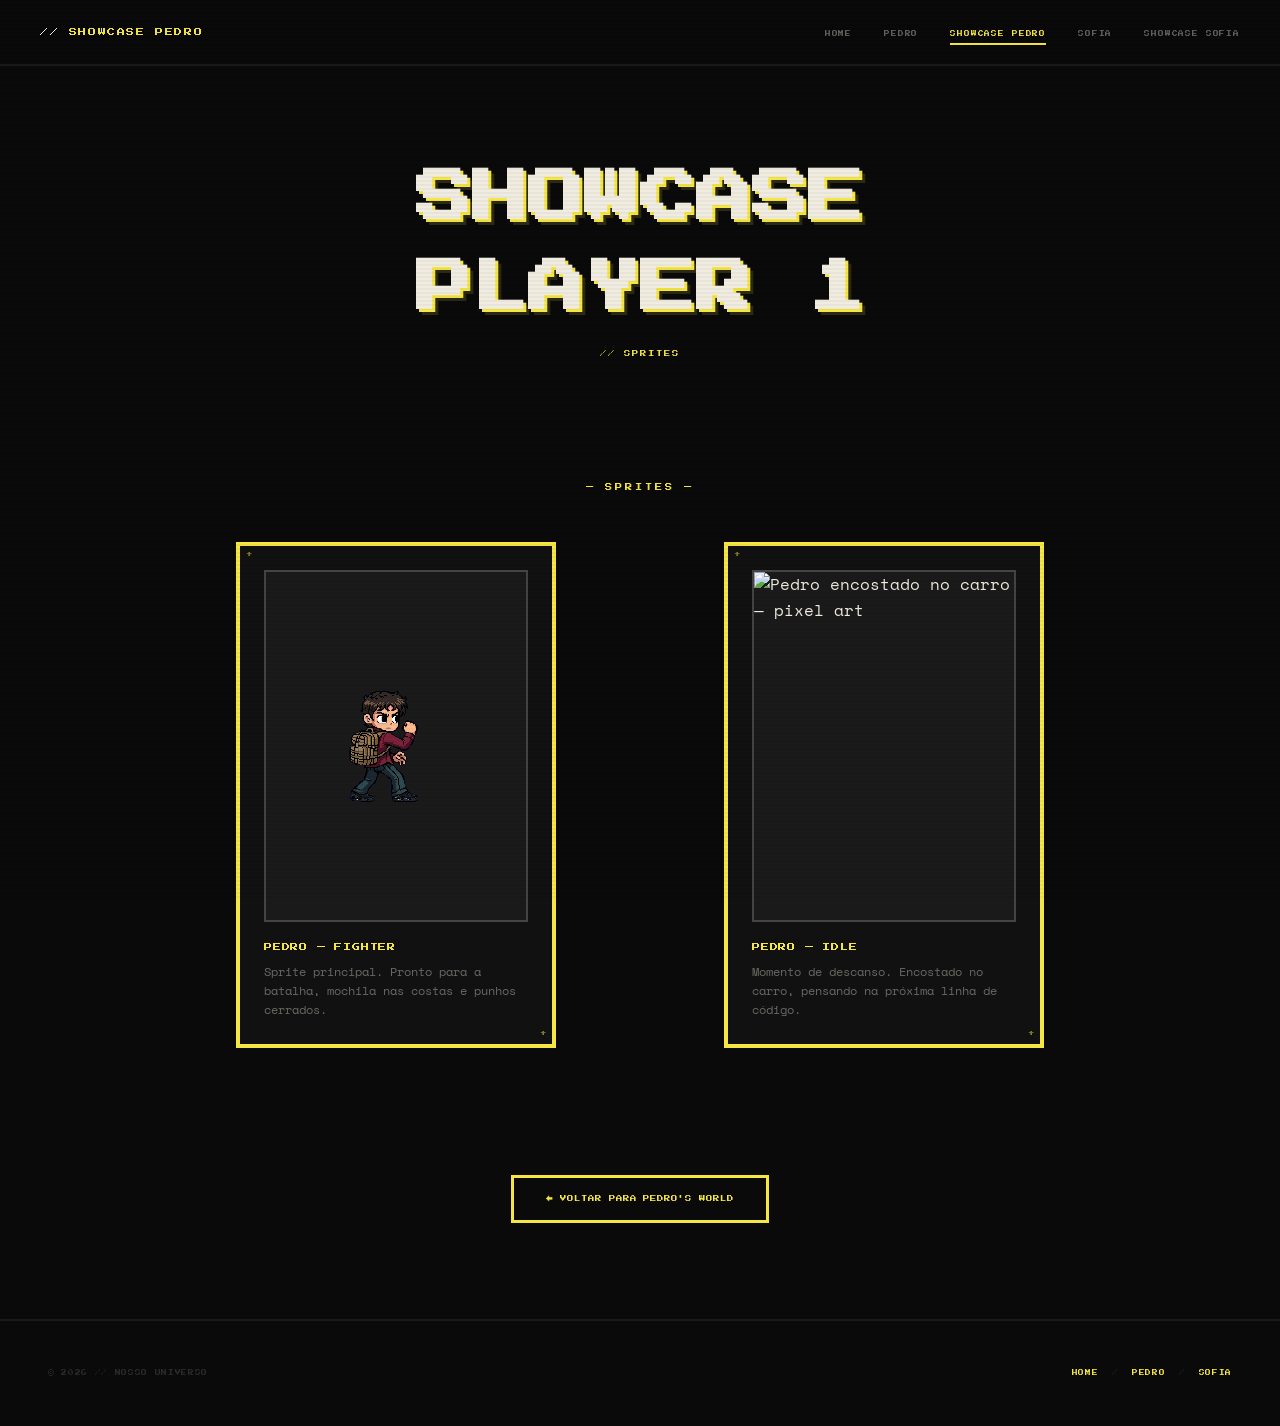
==== pages/pedro-showcase.html @ 59bee68f "refatorando muuita coisa" ====
<!DOCTYPE html>
<html lang="pt-br">

<head>
    <meta charset="UTF-8">
    <meta name="viewport" content="width=device-width, initial-scale=1.0">
    <title>SHOWCASE P1 // Sprites &amp; Guitar — Nosso Universo</title>
    <meta name="description" content="Sprites de Pedro e um violão interativo feito inteiramente com CSS.">
    <link rel="preconnect" href="https://fonts.googleapis.com">
    <link rel="preconnect" href="https://fonts.gstatic.com" crossorigin>
    <link
        href="https://fonts.googleapis.com/css2?family=Press+Start+2P&family=Space+Mono:ital,wght@0,400;0,700;1,400&display=swap"
        rel="stylesheet">
    <link rel="stylesheet" href="../styles/global.css">
    <link rel="stylesheet" href="../styles/pedro-showcase.css">
</head>

<body>

    <nav>
        <div class="nav-logo">// <span>SHOWCASE PEDRO</span></div>
        <ul class="nav-links">
            <li><a href="../index.html">Home</a></li>
            <li><a href="pedro.html" class="p1-link">Pedro</a></li>
            <li><a href="pedro-showcase.html" class="p1-link active">Showcase Pedro</a></li>
            <li><a href="sofia.html" class="p2-link">Sofia</a></li>
            <li><a href="sofia-showcase.html" class="p2-link">Showcase Sofia</a></li>
        </ul>
    </nav>

    <section class="showcase-hero">
        <h1>Showcase<br>Player 1</h1>
        <p class="showcase-sub">// sprites</p>
    </section>

    <!-- galeria spritee -->
    <section class="sprite-gallery">
        <p class="section-label">&#8212; SPRITES &#8212;</p>
        <div class="gallery-grid">

            <div class="sprite-card">
                <div class="sprite-card-img">
                    <img src="../media/defaultsprite.png" alt="Pedro sprite em pose de luta — pixel art">
                </div>
                <p class="sprite-card-name">Pedro — Fighter</p>
                <p class="sprite-card-desc">Sprite principal. Pronto para a batalha, mochila nas costas e punhos
                    cerrados.</p>
            </div>

            <div class="sprite-card">
                <div class="sprite-card-img">
                    <img src="../media/car.png" alt="Pedro encostado no carro — pixel art">
                </div>
                <p class="sprite-card-name">Pedro — Idle</p>
                <p class="sprite-card-desc">Momento de descanso. Encostado no carro, pensando na próxima linha de
                    código.</p>
            </div>

        </div>
    </section>

    <div style="text-align: center; padding: 2rem 2rem 6rem;">
        <a href="pedro.html" class="pixel-btn pixel-btn--yellow">
            &#8592; Voltar para Pedro's World
        </a>
    </div>

    <footer>
        <div>&#169; 2026 // NOSSO UNIVERSO</div>
        <div>
            <a href="../index.html">home</a> &nbsp;/&nbsp;
            <a href="pedro.html">pedro</a> &nbsp;/&nbsp;
            <a href="sofia.html">sofia</a>
        </div>
    </footer>

</body>

</html>
---- styles/global.css ----
:root {
  --black: #0a0a0a;
  --dark: #111111;
  --dark2: #1a1a1a;
  --gray: #2a2a2a;
  --gray-light: #444;
  --white: #f0ece0;
  --white-dim: rgba(240, 236, 224, 0.4);
  --white-faint: rgba(240, 236, 224, 0.15);

  --yellow: #f5e642;
  --yellow-glow: rgba(245, 230, 66, 0.3);
  --blue: #2a6de8;
  --blue-glow: rgba(42, 109, 232, 0.3);
  --red: #e8302a;
  --red-glow: rgba(232, 48, 42, 0.25);
  --green: #2ecc71;
  --pink: #e84393;
  --pink-glow: rgba(232, 67, 147, 0.3);
  --purple: #6c5ce7;

  --pixel: 'Press Start 2P', monospace;
  --mono: 'Space Mono', monospace;

  --ease-out-expo: cubic-bezier(0.16, 1, 0.3, 1);
  --ease-out-back: cubic-bezier(0.34, 1.56, 0.64, 1);
}


*,
*::before,
*::after {
  margin: 0;
  padding: 0;
  box-sizing: border-box;
}

html {
  scroll-behavior: smooth;
}

body {
  background: var(--black);
  color: var(--white);
  font-family: var(--mono);
  font-size: 16px;
  line-height: 1.6;
  overflow-x: hidden;
  cursor: default;
}

img {
  max-width: 100%;
  height: auto;
  image-rendering: pixelated;
  display: block;
}

a {
  color: inherit;
  text-decoration: none;
}

ul { list-style: none; }


body::after {
  content: '';
  position: fixed;
  inset: 0;
  z-index: 9999;
  pointer-events: none;
  background: repeating-linear-gradient(
    0deg,
    transparent,
    transparent 2px,
    rgba(0, 0, 0, 0.03) 2px,
    rgba(0, 0, 0, 0.03) 4px
  );
}


nav {
  position: fixed;
  top: 0;
  left: 0;
  right: 0;
  z-index: 100;
  display: flex;
  align-items: center;
  justify-content: space-between;
  padding: 1.2rem 2.5rem;
  background: rgba(10, 10, 10, 0.85);
  backdrop-filter: blur(8px);
  -webkit-backdrop-filter: blur(8px);
  border-bottom: 2px solid var(--dark2);
  animation: navSlideDown 0.6s var(--ease-out-expo) both;
}

.nav-logo {
  font-family: var(--pixel);
  font-size: 0.5rem;
  letter-spacing: 0.2em;
  color: var(--white);
  text-transform: uppercase;
  white-space: nowrap;
}

.nav-logo span {
  color: var(--yellow);
}

.nav-links {
  display: flex;
  gap: 2rem;
  align-items: center;
}

.nav-links li a {
  font-family: var(--pixel);
  font-size: 0.35rem;
  letter-spacing: 0.15em;
  text-transform: uppercase;
  color: var(--white-dim);
  padding: 0.5rem 0;
  position: relative;
  transition: color 0.3s;
}

.nav-links li a::after {
  content: '';
  position: absolute;
  bottom: 0;
  left: 0;
  width: 0;
  height: 2px;
  background: var(--yellow);
  transition: width 0.3s var(--ease-out-expo);
}

.nav-links li a:hover {
  color: var(--white);
}

.nav-links li a:hover::after {
  width: 100%;
}

.nav-links li a.active {
  color: var(--yellow);
}

.nav-links li a.active::after {
  width: 100%;
  background: var(--yellow);
}

/* Pnav coress*/
.nav-links li a.p1-link:hover,
.nav-links li a.p1-link.active {
  color: var(--yellow);
}
.nav-links li a.p1-link:hover::after,
.nav-links li a.p1-link.active::after {
  background: var(--yellow);
}

.nav-links li a.p2-link:hover,
.nav-links li a.p2-link.active {
  color: var(--blue);
}
.nav-links li a.p2-link:hover::after,
.nav-links li a.p2-link.active::after {
  background: var(--blue);
}

footer {
  border-top: 2px solid var(--dark2);
  padding: 3rem;
  display: flex;
  justify-content: space-between;
  align-items: center;
  font-family: var(--pixel);
  font-size: 0.35rem;
  color: var(--white-faint);
  letter-spacing: 0.12em;
  text-transform: uppercase;
}

footer a {
  color: var(--yellow);
  transition: color 0.3s;
}

footer a:hover {
  color: var(--white);
}


.p1-color { color: var(--yellow); }
.p2-color { color: var(--blue); }
.red-color { color: var(--red); }
.pink-color { color: var(--pink); }



/* etiqueta */
.section-label {
  font-family: var(--pixel);
  font-size: 0.45rem;
  letter-spacing: 0.4em;
  color: var(--yellow);
  text-transform: uppercase;
  text-align: center;
}

/* botaso pixel */
.pixel-btn {
  display: inline-block;
  font-family: var(--pixel);
  font-size: 0.4rem;
  letter-spacing: 0.15em;
  text-transform: uppercase;
  padding: 1rem 2rem;
  border: 3px solid;
  background: transparent;
  position: relative;
  transition: transform 0.15s, box-shadow 0.15s, background 0.2s, color 0.2s;
  cursor: pointer;
}

.pixel-btn:hover {
  transform: translateY(-3px);
}

.pixel-btn:active {
  transform: translateY(1px);
}

.pixel-btn--yellow {
  color: var(--yellow);
  border-color: var(--yellow);
}
.pixel-btn--yellow:hover {
  background: var(--yellow);
  color: var(--black);
  box-shadow: 6px 6px 0 rgba(245, 230, 66, 0.3);
}

.pixel-btn--blue {
  color: var(--blue);
  border-color: var(--blue);
}
.pixel-btn--blue:hover {
  background: var(--blue);
  color: var(--white);
  box-shadow: 6px 6px 0 rgba(42, 109, 232, 0.3);
}

.pixel-btn--red {
  color: var(--red);
  border-color: var(--red);
}
.pixel-btn--red:hover {
  background: var(--red);
  color: var(--white);
  box-shadow: 6px 6px 0 rgba(232, 48, 42, 0.3);
}


.speech-bubble {
  position: relative;
  background: var(--white);
  color: var(--black);
  font-family: var(--pixel);
  font-size: 0.4rem;
  padding: 1rem 1.5rem;
  border: 3px solid var(--black);
  border-radius: 4px;
  line-height: 1.8;
}

.speech-bubble::after {
  content: '';
  position: absolute;
  bottom: -12px;
  left: 30px;
  width: 0;
  height: 0;
  border-left: 10px solid transparent;
  border-right: 10px solid transparent;
  border-top: 12px solid var(--black);
}


.comic-panel {
  border: 4px solid var(--white);
  background: var(--dark);
  padding: 2rem;
  position: relative;
  overflow: hidden;
}

.comic-panel::before {
  content: '';
  position: absolute;
  inset: 0;
  background: radial-gradient(circle, rgba(255,255,255,0.03) 1px, transparent 1px);
  background-size: 6px 6px;
  pointer-events: none;
}


@keyframes navSlideDown {
  from {
    opacity: 0;
    transform: translateY(-100%);
  }
  to {
    opacity: 1;
    transform: translateY(0);
  }
}


@keyframes fadeInUp {
  from {
    opacity: 0;
    transform: translateY(40px);
  }
  to {
    opacity: 1;
    transform: translateY(0);
  }
}


@keyframes fadeInLeft {
  from {
    opacity: 0;
    transform: translateX(-60px);
  }
  to {
    opacity: 1;
    transform: translateX(0);
  }
}


@keyframes fadeInRight {
  from {
    opacity: 0;
    transform: translateX(60px);
  }
  to {
    opacity: 1;
    transform: translateX(0);
  }
}

/* entrada fade */
@keyframes scaleIn {
  from {
    opacity: 0;
    transform: scale(0.3);
  }
  to {
    opacity: 1;
    transform: scale(1);
  }
}

/* pixel q pula */
@keyframes pixelBounce {
  0% {
    opacity: 0;
    transform: scale(0.2) translateY(80px);
  }
  60% {
    opacity: 1;
    transform: scale(1.08) translateY(-10px);
  }
  80% {
    transform: scale(0.96) translateY(4px);
  }
  100% {
    opacity: 1;
    transform: scale(1) translateY(0);
  }
}

/* entrada pula p1 */
@keyframes bounceInLeft {
  0% {
    opacity: 0;
    transform: scale(0.25) translate(-80px, 80px);
  }
  60% {
    opacity: 1;
    transform: scale(1.05) translate(5px, -5px);
  }
  80% {
    transform: scale(0.97) translate(-2px, 2px);
  }
  100% {
    opacity: 1;
    transform: scale(1) translate(0, 0);
  }
}

/* pixel pula p2 */
@keyframes bounceInRight {
  0% {
    opacity: 0;
    transform: scale(0.25) translate(80px, 80px);
  }
  60% {
    opacity: 1;
    transform: scale(1.05) translate(-5px, -5px);
  }
  80% {
    transform: scale(0.97) translate(2px, 2px);
  }
  100% {
    opacity: 1;
    transform: scale(1) translate(0, 0);
  }
}

/* barra hgp */
@keyframes hpFill {
  from { width: 0%; }
  to { width: 100%; }
}

/*hp tb*/
@keyframes hpShimmer {
  0% { background-position: -200% 0; }
  100% { background-position: 200% 0; }
}


@keyframes floatY {
  0%, 100% { transform: translateY(0); }
  50% { transform: translateY(-8px); }
}


@keyframes blink {
  0%, 100% { opacity: 1; }
  50% { opacity: 0; }
}


@keyframes stepBlink {
  50% { color: var(--yellow); }
}

@keyframes vsPulse {
  0%, 100% { transform: scale(1) rotate(-5deg); }
  50% { transform: scale(1.12) rotate(5deg); }
}


@keyframes glitch {
  0%, 100% { 
    text-shadow: 2px 0 var(--red), -2px 0 var(--blue); 
    transform: translate(0);
  }
  20% { 
    text-shadow: -3px 0 var(--red), 3px 0 var(--blue); 
    transform: translate(-2px, 1px);
  }
  40% { 
    text-shadow: 3px 0 var(--red), -3px 0 var(--blue); 
    transform: translate(2px, -1px);
  }
  60% { 
    text-shadow: -1px 0 var(--red), 1px 0 var(--blue); 
    transform: translate(1px, 1px);
  }
  80% { 
    text-shadow: 2px 0 var(--red), -2px 0 var(--blue); 
    transform: translate(-1px, -1px);
  }
}


@keyframes rainbowGlow {
  0% { filter: hue-rotate(0deg); }
  100% { filter: hue-rotate(360deg); }
}


@keyframes slideUp {
  from {
    opacity: 0;
    transform: translateY(60px) rotate(1deg);
  }
  to {
    opacity: 1;
    transform: translateY(0) rotate(0deg);
  }
}


@keyframes vibrate {
  0%, 100% { transform: translateY(0); }
  10% { transform: translateY(-3px); }
  20% { transform: translateY(2.5px); }
  30% { transform: translateY(-2px); }
  40% { transform: translateY(1.5px); }
  50% { transform: translateY(-1px); }
  60% { transform: translateY(0.8px); }
  70% { transform: translateY(-0.5px); }
  80% { transform: translateY(0.3px); }
  90% { transform: translateY(-0.1px); }
}


@keyframes statFill80 { from { width: 0; } to { width: 80%; } }
@keyframes statFill70 { from { width: 0; } to { width: 70%; } }
@keyframes statFill90 { from { width: 0; } to { width: 90%; } }
@keyframes statFill60 { from { width: 0; } to { width: 60%; } }
@keyframes statFill50 { from { width: 0; } to { width: 50%; } }
@keyframes statFill85 { from { width: 0; } to { width: 85%; } }
@keyframes statFill75 { from { width: 0; } to { width: 75%; } }
@keyframes statFill95 { from { width: 0; } to { width: 95%; } }


@keyframes cursorBlink {
  0%, 100% { border-right-color: var(--yellow); }
  50% { border-right-color: transparent; }
}


@keyframes pulseGlow {
  0%, 100% { box-shadow: 0 0 5px currentColor; }
  50% { box-shadow: 0 0 20px currentColor, 0 0 40px currentColor; }
}


@keyframes heroZoomIn {
  from {
    opacity: 0;
    transform: scale(2.5);
    filter: blur(8px);
  }
  to {
    opacity: 1;
    transform: scale(1);
    filter: blur(0);
  }
}


@keyframes shake {
  0%, 100% { transform: translateX(0); }
  10%, 50%, 90% { transform: translateX(-4px); }
  30%, 70% { transform: translateX(4px); }
}


@media (max-width: 768px) {
  nav {
    padding: 1rem 1.2rem;
    flex-direction: column;
    gap: 0.8rem;
  }
  
  .nav-links {
    gap: 1rem;
    flex-wrap: wrap;
    justify-content: center;
  }
  
  .nav-logo {
    font-size: 0.4rem;
  }
}

@media (max-width: 480px) {
  .nav-links li a {
    font-size: 0.3rem;
  }
}
---- styles/pedro-showcase.css ----
/*
*/

/* cabecalho da pag q d */
.showcase-hero {
  min-height: 50vh;
  display: flex;
  flex-direction: column;
  align-items: center;
  justify-content: center;
  padding: 8rem 2rem 4rem;
  text-align: center;
  position: relative;
}

.showcase-hero h1 {
  font-family: var(--pixel);
  font-size: clamp(1.8rem, 5vw, 3.5rem);
  text-transform: uppercase;
  color: var(--white);
  text-shadow:
    3px 3px 0 var(--yellow),
    6px 6px 0 rgba(245, 230, 66, 0.15);
  animation: heroZoomIn 1s 0.2s var(--ease-out-expo) both;
  margin-bottom: 1rem;
}

.showcase-hero .showcase-sub {
  font-family: var(--pixel);
  font-size: 0.4rem;
  color: var(--yellow);
  letter-spacing: 0.3em;
  text-transform: uppercase;
  animation: fadeInUp 0.7s 0.6s var(--ease-out-expo) both;
}

/*  bonequinho */
.sprite-gallery {
  padding: 2rem 2rem 6rem;
  max-width: 1000px;
  margin: 0 auto;
}

.sprite-gallery .section-label {
  text-align: center;
  margin-bottom: 3rem;
  animation: fadeInUp 0.7s 0.8s var(--ease-out-expo) both;
}

.gallery-grid {
  display: grid;
  grid-template-columns: repeat(auto-fit, minmax(280px, 1fr));
  gap: 2.5rem;
  justify-items: center;
}

/* carta */
.sprite-card {
  width: 100%;
  max-width: 320px;
  border: 4px solid var(--yellow);
  background: var(--dark);
  padding: 1.5rem;
  position: relative;
  transition: transform 0.3s var(--ease-out-back), box-shadow 0.3s;
}

.sprite-card:nth-child(1) { animation: pixelBounce 0.8s 1s var(--ease-out-back) both; }
.sprite-card:nth-child(2) { animation: pixelBounce 0.8s 1.2s var(--ease-out-back) both; }

.sprite-card:hover {
  transform: translateY(-8px) rotate(-1deg);
  box-shadow:
    8px 8px 0 var(--yellow),
    0 0 40px var(--yellow-glow);
}

/*  */
.sprite-card::before,
.sprite-card::after {
  content: '+';
  position: absolute;
  font-family: var(--pixel);
  font-size: 0.4rem;
  color: var(--yellow);
  opacity: 0.5;
}
.sprite-card::before { top: 4px; left: 6px; }
.sprite-card::after { bottom: 4px; right: 6px; }

.sprite-card-img {
  width: 100%;
  aspect-ratio: 3/4;
  overflow: hidden;
  border: 2px solid var(--gray-light);
  background: var(--dark2);
  display: flex;
  align-items: center;
  justify-content: center;
  margin-bottom: 1.2rem;
}

.sprite-card-img img {
  width: 100%;
  height: 100%;
  object-fit: contain;
  image-rendering: pixelated;
}

.sprite-card:hover .sprite-card-img img {
  animation: floatY 2s ease-in-out infinite;
}

.sprite-card-name {
  font-family: var(--pixel);
  font-size: 0.5rem;
  color: var(--yellow);
  text-transform: uppercase;
  letter-spacing: 0.1em;
  margin-bottom: 0.5rem;
}

.sprite-card-desc {
  font-family: var(--mono);
  font-size: 0.75rem;
  color: var(--white-dim);
  line-height: 1.6;
}
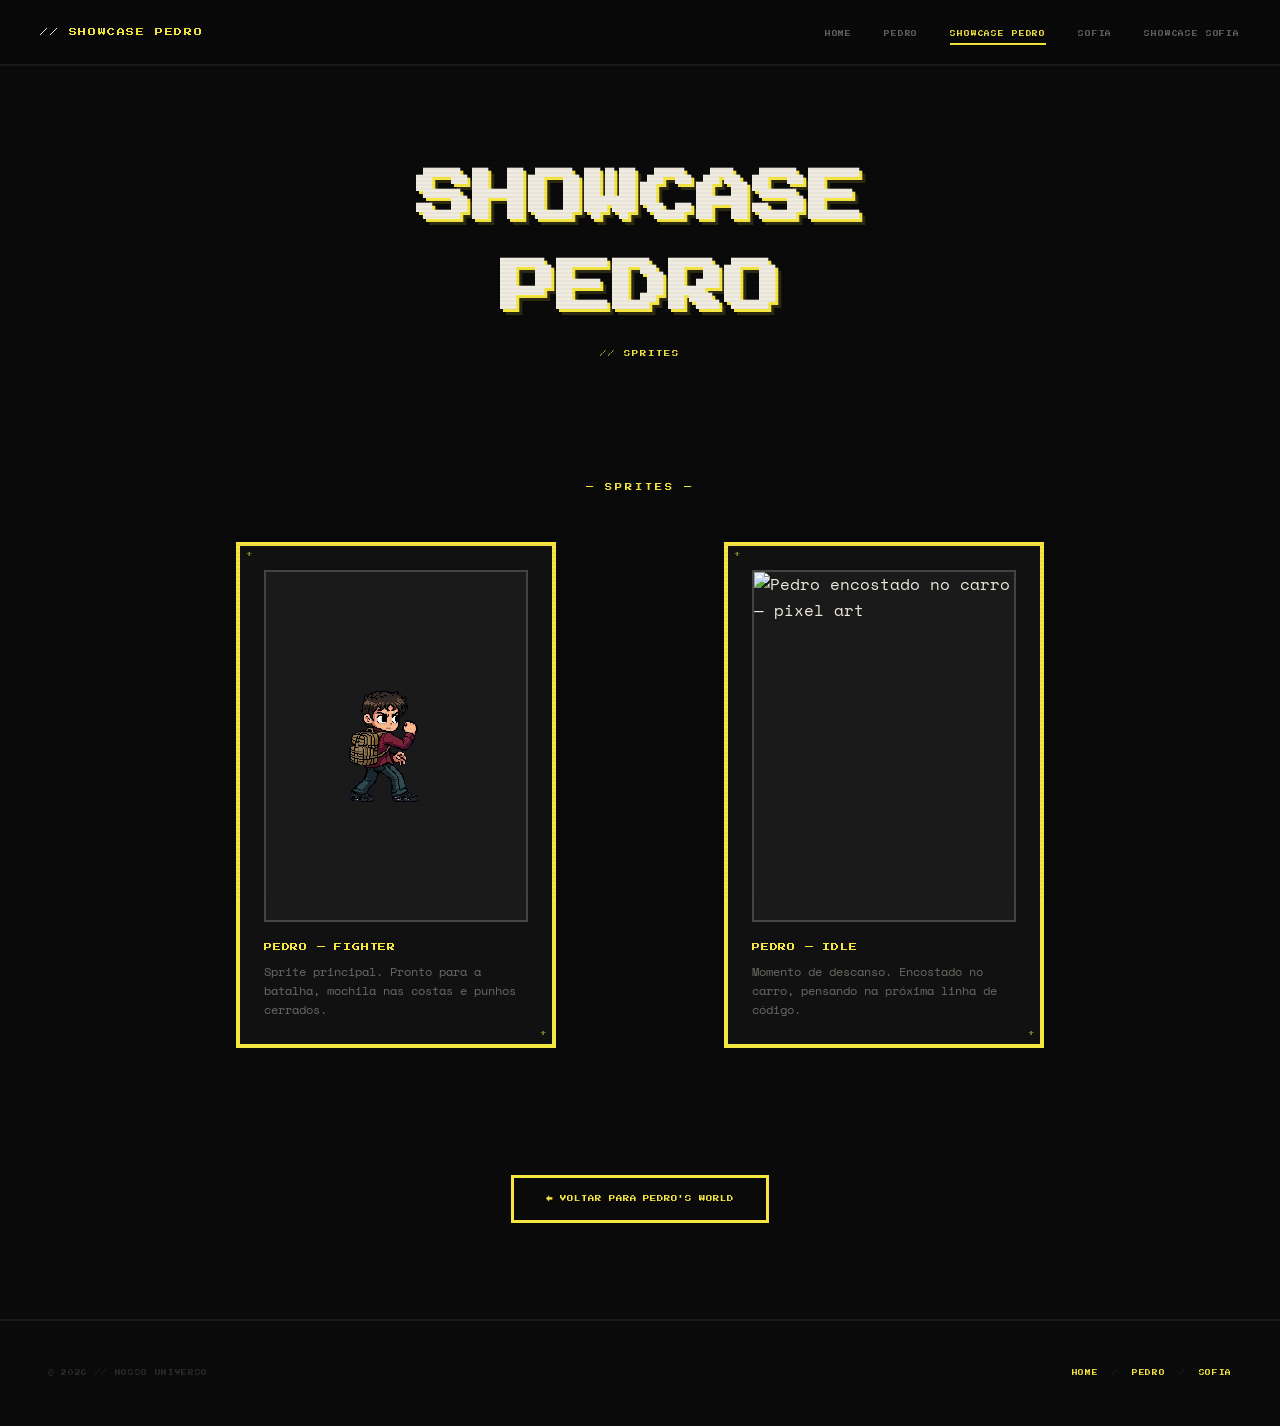
==== commit da2825be: "Update pedro-showcase.html" ====
--- a/pages/pedro-showcase.html
+++ b/pages/pedro-showcase.html
@@ -4,7 +4,7 @@
 <head>
     <meta charset="UTF-8">
     <meta name="viewport" content="width=device-width, initial-scale=1.0">
-    <title>SHOWCASE P1 // Sprites &amp; Guitar — Nosso Universo</title>
+    <title>SHOWCASE P1 // Sprites &amp; — Nosso Universo</title>
     <meta name="description" content="Sprites de Pedro e um violão interativo feito inteiramente com CSS.">
     <link rel="preconnect" href="https://fonts.googleapis.com">
     <link rel="preconnect" href="https://fonts.gstatic.com" crossorigin>
@@ -19,6 +19,10 @@
 
     <nav>
         <div class="nav-logo">// <span>SHOWCASE PEDRO</span></div>
+        <input type="checkbox" id="menu-toggle" class="menu-checkbox">
+        <label for="menu-toggle" class="menu-icon">
+            <span class="hamburger"></span>
+        </label>
         <ul class="nav-links">
             <li><a href="../index.html">Home</a></li>
             <li><a href="pedro.html" class="p1-link">Pedro</a></li>
@@ -29,7 +33,7 @@
     </nav>
 
     <section class="showcase-hero">
-        <h1>Showcase<br>Player 1</h1>
+        <h1>Showcase<br>Pedro</h1>
         <p class="showcase-sub">// sprites</p>
     </section>
 
@@ -76,4 +80,4 @@
 
 </body>
 
-</html>+</html>
--- a/styles/global.css
+++ b/styles/global.css
@@ -562,26 +562,94 @@
 }
 
 
+/* --- HAMBURGER MENU CSS --- */
+.menu-checkbox {
+  display: none;
+}
+
+.menu-icon {
+  display: none;
+  cursor: pointer;
+  padding: 10px;
+  z-index: 101;
+}
+
+.hamburger {
+  display: block;
+  position: relative;
+  width: 24px;
+  height: 2px;
+  background: var(--yellow);
+  transition: 0.3s;
+}
+
+.hamburger::before,
+.hamburger::after {
+  content: '';
+  position: absolute;
+  width: 24px;
+  height: 2px;
+  background: var(--yellow);
+  transition: 0.3s;
+}
+
+.hamburger::before { top: -8px; }
+.hamburger::after { top: 8px; }
+
 @media (max-width: 768px) {
   nav {
-    padding: 1rem 1.2rem;
-    flex-direction: column;
-    gap: 0.8rem;
-  }
-  
-  .nav-links {
-    gap: 1rem;
-    flex-wrap: wrap;
-    justify-content: center;
+    padding: 1rem 1.5rem;
   }
   
   .nav-logo {
-    font-size: 0.4rem;
+    z-index: 101;
+  }
+
+  .menu-icon {
+    display: block;
+  }
+
+  .nav-links {
+    position: absolute;
+    top: 100%;
+    left: 0;
+    width: 100%;
+    background: rgba(10, 10, 10, 0.95);
+    backdrop-filter: blur(10px);
+    -webkit-backdrop-filter: blur(10px);
+    flex-direction: column;
+    padding: 2rem 0;
+    gap: 1.5rem;
+    border-bottom: 2px solid var(--dark2);
+    /* Hidden state */
+    transform: translateY(-20px);
+    opacity: 0;
+    pointer-events: none;
+    transition: 0.3s var(--ease-out-expo);
+  }
+
+  .menu-checkbox:checked ~ .nav-links {
+    transform: translateY(0);
+    opacity: 1;
+    pointer-events: auto;
+  }
+  
+  /* Animate Hamburger to X */
+  .menu-checkbox:checked + .menu-icon .hamburger {
+    background: transparent;
+  }
+  .menu-checkbox:checked + .menu-icon .hamburger::before {
+    top: 0;
+    transform: rotate(45deg);
+  }
+  .menu-checkbox:checked + .menu-icon .hamburger::after {
+    top: 0;
+    transform: rotate(-45deg);
   }
 }
 
 @media (max-width: 480px) {
   .nav-links li a {
-    font-size: 0.3rem;
-  }
-}
+    font-size: 0.45rem;
+  }
+}
--- a/styles/pedro-showcase.css
+++ b/styles/pedro-showcase.css
@@ -127,4 +127,9 @@
   line-height: 1.6;
 }
 
-
+@media (max-width: 768px) {
+  .gallery-grid {
+    grid-template-columns: 1fr;
+    padding: 0 1rem;
+  }
+}
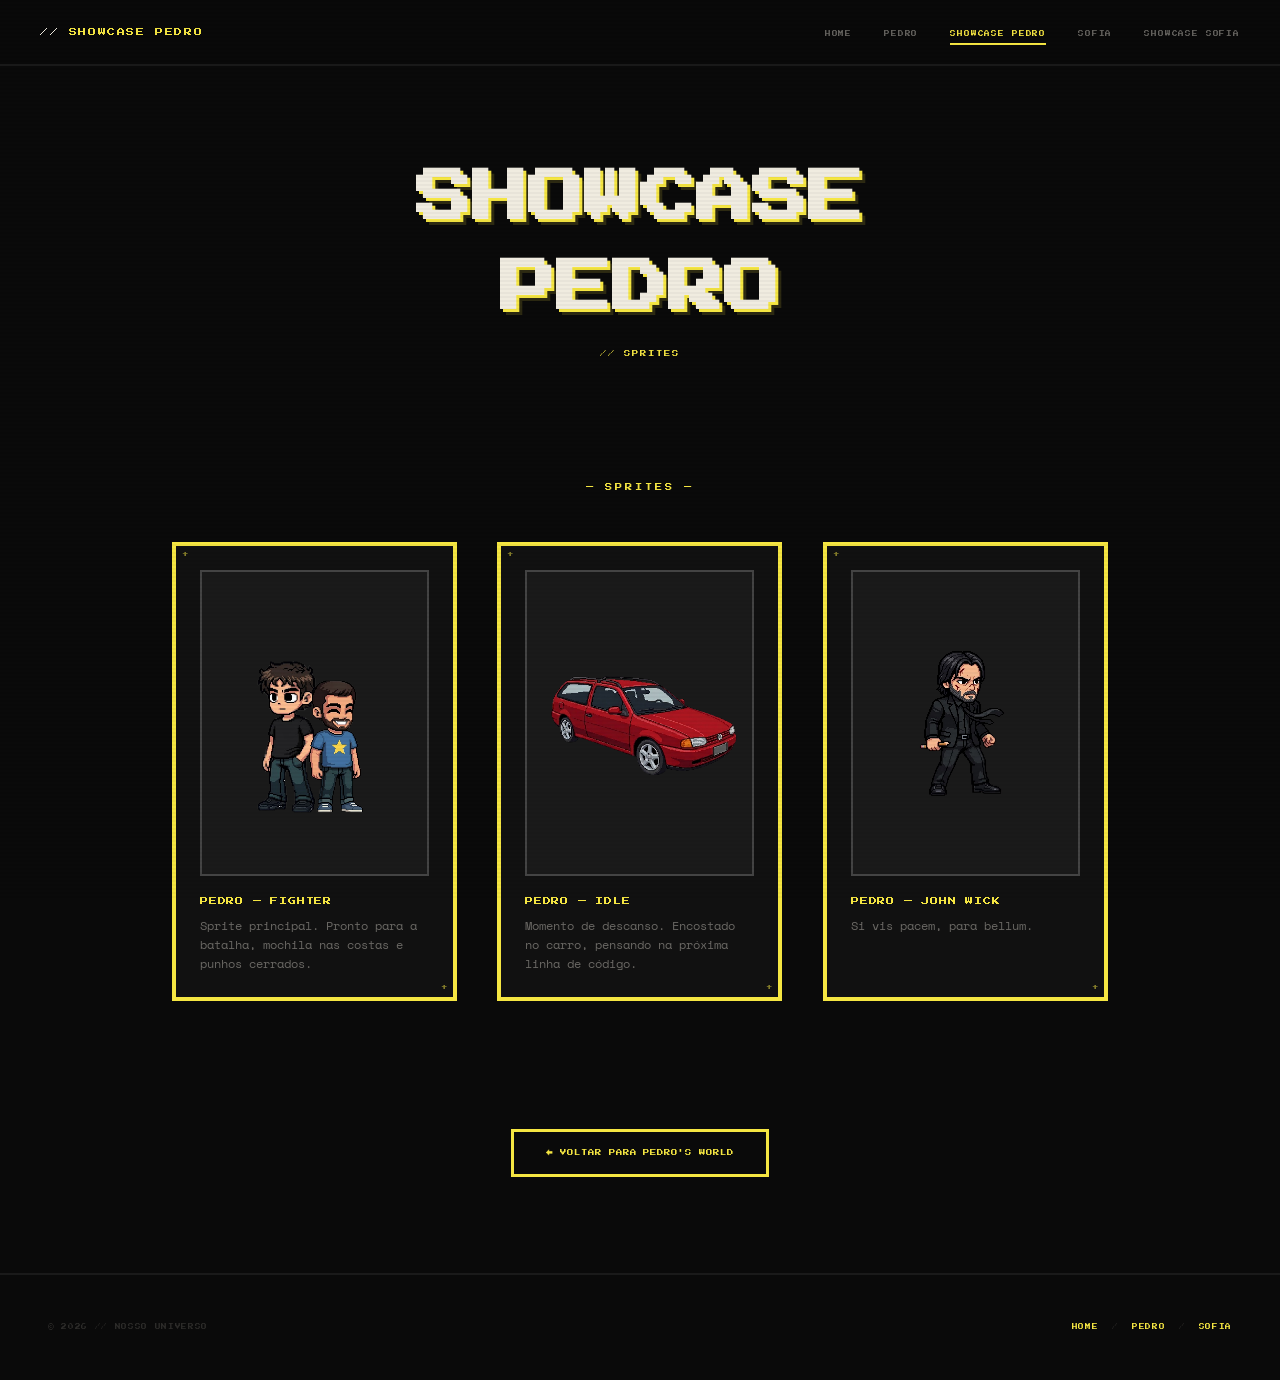
==== commit 632c4e72: "Merge pull request #19 from pedroforbeck/feature/pedro Feature/pedro" ====
--- a/pages/pedro-showcase.html
+++ b/pages/pedro-showcase.html
@@ -44,7 +44,7 @@
 
             <div class="sprite-card">
                 <div class="sprite-card-img">
-                    <img src="../media/defaultsprite.png" alt="Pedro sprite em pose de luta — pixel art">
+                    <img src="../media/pedro-dionatan.png" alt="Pedro sprite em pose de luta — pixel art">
                 </div>
                 <p class="sprite-card-name">Pedro — Fighter</p>
                 <p class="sprite-card-desc">Sprite principal. Pronto para a batalha, mochila nas costas e punhos
@@ -53,11 +53,19 @@
 
             <div class="sprite-card">
                 <div class="sprite-card-img">
-                    <img src="../media/car.png" alt="Pedro encostado no carro — pixel art">
+                    <img src="../media/carro-frente.png" alt="Pedro encostado no carro — pixel art">
                 </div>
                 <p class="sprite-card-name">Pedro — Idle</p>
                 <p class="sprite-card-desc">Momento de descanso. Encostado no carro, pensando na próxima linha de
                     código.</p>
+            </div>
+
+            <div class="sprite-card">
+                <div class="sprite-card-img">
+                    <img src="../media/johnwick.png" alt="Pedro John Wick sprite — pixel art">
+                </div>
+                <p class="sprite-card-name">Pedro — John Wick</p>
+                <p class="sprite-card-desc">Si vis pacem, para bellum.</p>
             </div>
 
         </div>
--- a/styles/pedro-showcase.css
+++ b/styles/pedro-showcase.css
@@ -15,7 +15,7 @@
 
 .showcase-hero h1 {
   font-family: var(--pixel);
-  font-size: clamp(1.8rem, 5vw, 3.5rem);
+  font-size: clamp(1rem, 6vw, 3.5rem);
   text-transform: uppercase;
   color: var(--white);
   text-shadow:
@@ -23,6 +23,7 @@
     6px 6px 0 rgba(245, 230, 66, 0.15);
   animation: heroZoomIn 1s 0.2s var(--ease-out-expo) both;
   margin-bottom: 1rem;
+  word-break: break-word;
 }
 
 .showcase-hero .showcase-sub {
@@ -67,6 +68,7 @@
 
 .sprite-card:nth-child(1) { animation: pixelBounce 0.8s 1s var(--ease-out-back) both; }
 .sprite-card:nth-child(2) { animation: pixelBounce 0.8s 1.2s var(--ease-out-back) both; }
+.sprite-card:nth-child(3) { animation: pixelBounce 0.8s 1.4s var(--ease-out-back) both; }
 
 .sprite-card:hover {
   transform: translateY(-8px) rotate(-1deg);
@@ -105,10 +107,29 @@
   height: 100%;
   object-fit: contain;
   image-rendering: pixelated;
+  transform: scale(2.2);
 }
 
 .sprite-card:hover .sprite-card-img img {
-  animation: floatY 2s ease-in-out infinite;
+  animation: floatScale 2s ease-in-out infinite;
+}
+
+@keyframes floatScale {
+  0%, 100% { transform: translateY(0) scale(2.2); }
+  50% { transform: translateY(-8px) scale(2.2); }
+}
+
+.sprite-card:nth-child(2) .sprite-card-img img {
+  transform: scale(1.4);
+}
+
+.sprite-card:nth-child(2):hover .sprite-card-img img {
+  animation: floatScaleCar 2s ease-in-out infinite;
+}
+
+@keyframes floatScaleCar {
+  0%, 100% { transform: translateY(0) scale(1.4); }
+  50% { transform: translateY(-8px) scale(1.4); }
 }
 
 .sprite-card-name {
@@ -133,3 +154,9 @@
     padding: 0 1rem;
   }
 }
+
+@media (max-width: 480px) {
+  .showcase-hero h1 {
+    font-size: 1.2rem;
+  }
+}
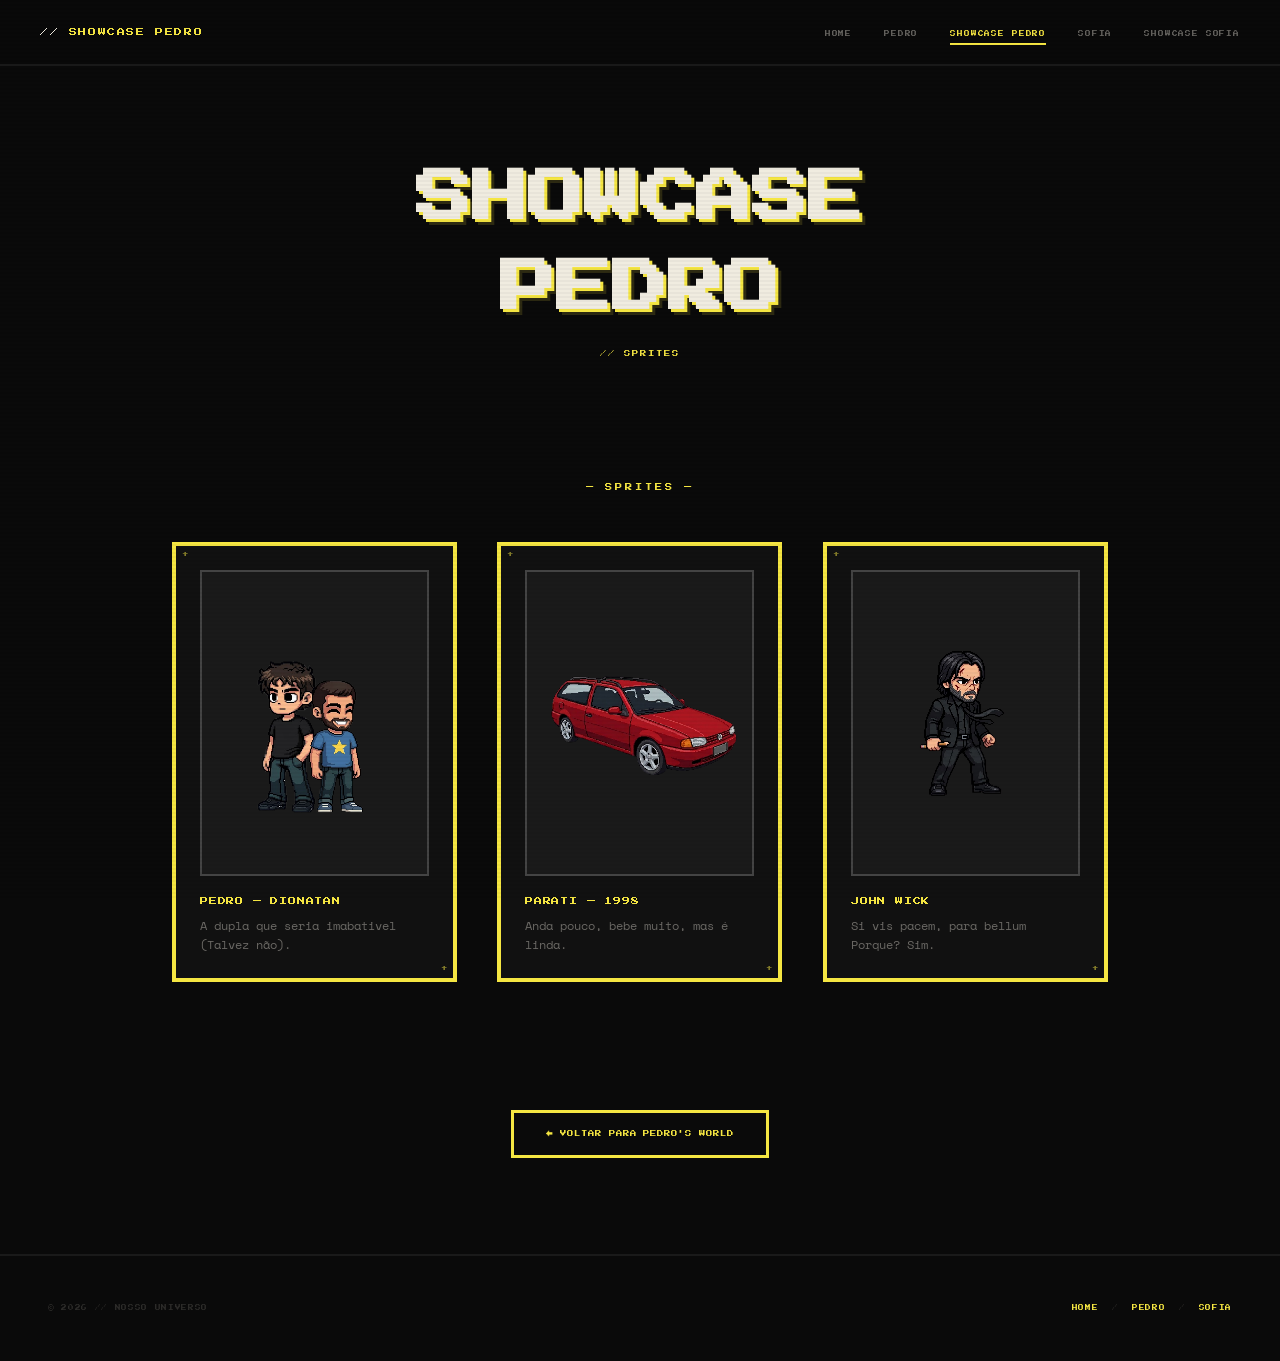
==== commit dcab387b: "Merge pull request #21 from pedroforbeck/develop Develop" ====
--- a/pages/pedro-showcase.html
+++ b/pages/pedro-showcase.html
@@ -46,26 +46,26 @@
                 <div class="sprite-card-img">
                     <img src="../media/pedro-dionatan.png" alt="Pedro sprite em pose de luta — pixel art">
                 </div>
-                <p class="sprite-card-name">Pedro — Fighter</p>
-                <p class="sprite-card-desc">Sprite principal. Pronto para a batalha, mochila nas costas e punhos
-                    cerrados.</p>
+                <p class="sprite-card-name">Pedro — Dionatan</p>
+                <p class="sprite-card-desc">A dupla que seria imabativel
+                    (Talvez não).</p>
             </div>
 
             <div class="sprite-card">
                 <div class="sprite-card-img">
                     <img src="../media/carro-frente.png" alt="Pedro encostado no carro — pixel art">
                 </div>
-                <p class="sprite-card-name">Pedro — Idle</p>
-                <p class="sprite-card-desc">Momento de descanso. Encostado no carro, pensando na próxima linha de
-                    código.</p>
+                <p class="sprite-card-name">Parati — 1998</p>
+                <p class="sprite-card-desc">Anda pouco, bebe muito, mas é linda.</p>
             </div>
 
             <div class="sprite-card">
                 <div class="sprite-card-img">
                     <img src="../media/johnwick.png" alt="Pedro John Wick sprite — pixel art">
                 </div>
-                <p class="sprite-card-name">Pedro — John Wick</p>
-                <p class="sprite-card-desc">Si vis pacem, para bellum.</p>
+                <p class="sprite-card-name">John Wick</p>
+                <p class="sprite-card-desc">Si vis pacem, para bellum
+                    Porque? Sim.</p>
             </div>
 
         </div>
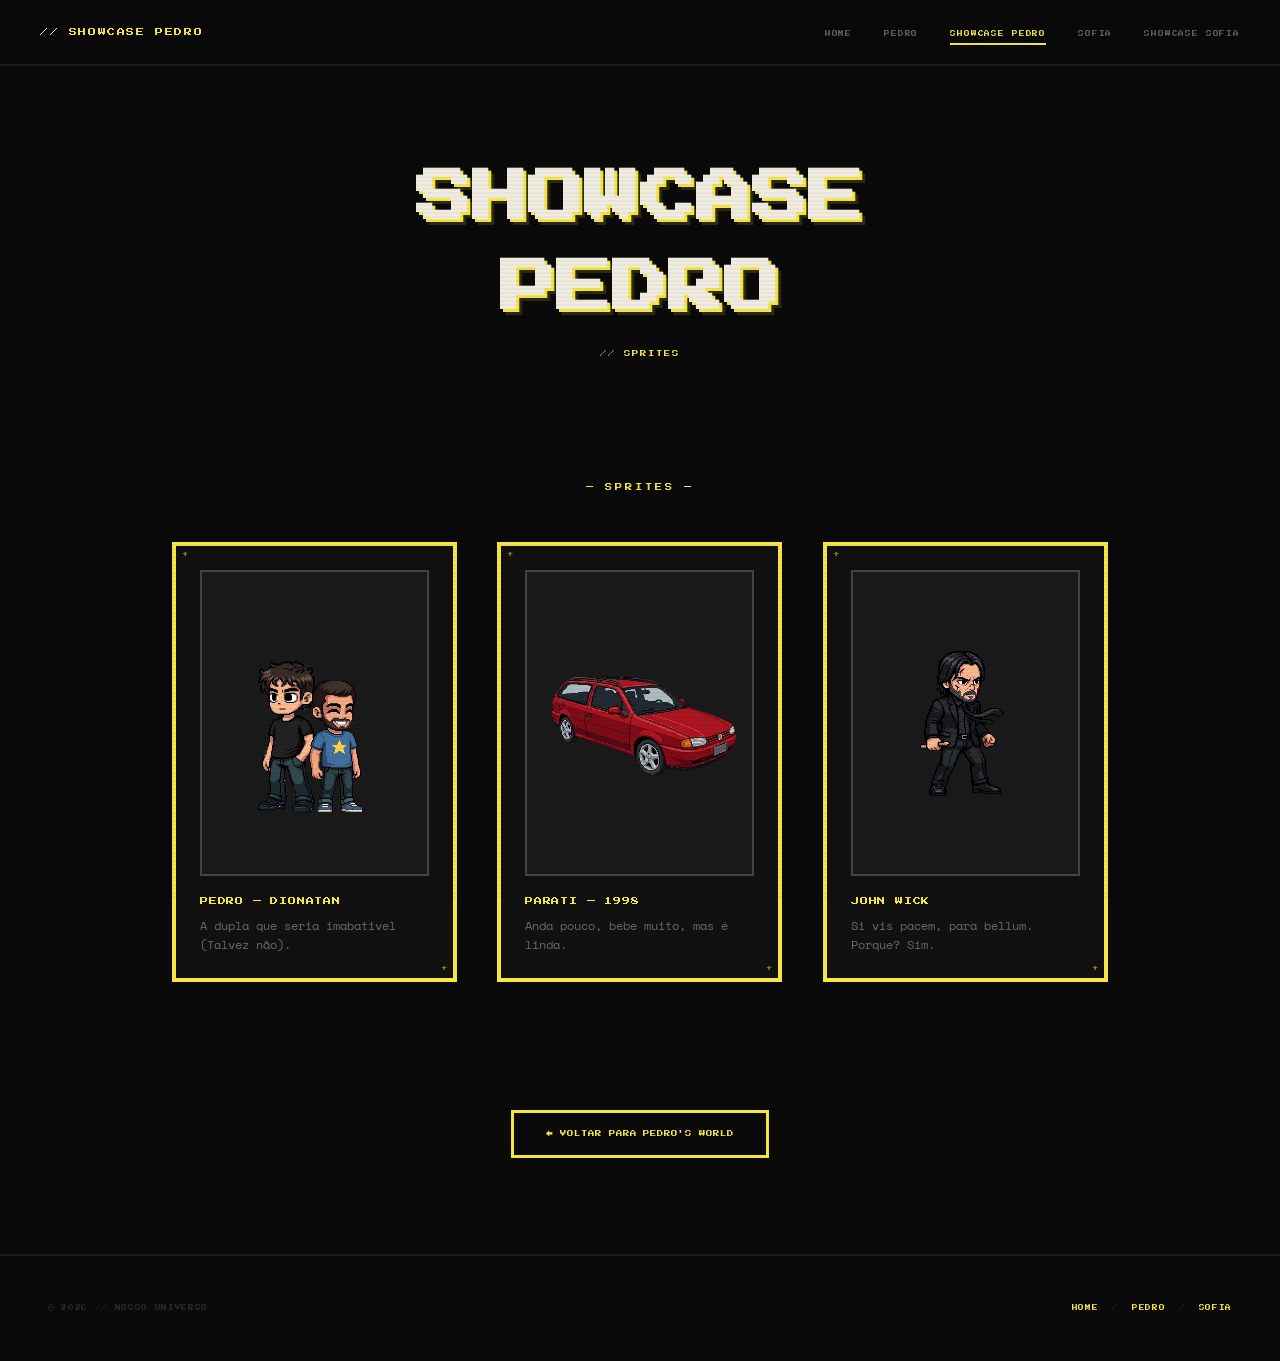
==== commit 407a5ae1: "Update pedro-showcase.html" ====
--- a/pages/pedro-showcase.html
+++ b/pages/pedro-showcase.html
@@ -64,7 +64,7 @@
                     <img src="../media/johnwick.png" alt="Pedro John Wick sprite — pixel art">
                 </div>
                 <p class="sprite-card-name">John Wick</p>
-                <p class="sprite-card-desc">Si vis pacem, para bellum
+                <p class="sprite-card-desc">Si vis pacem, para bellum.
                     Porque? Sim.</p>
             </div>
 
